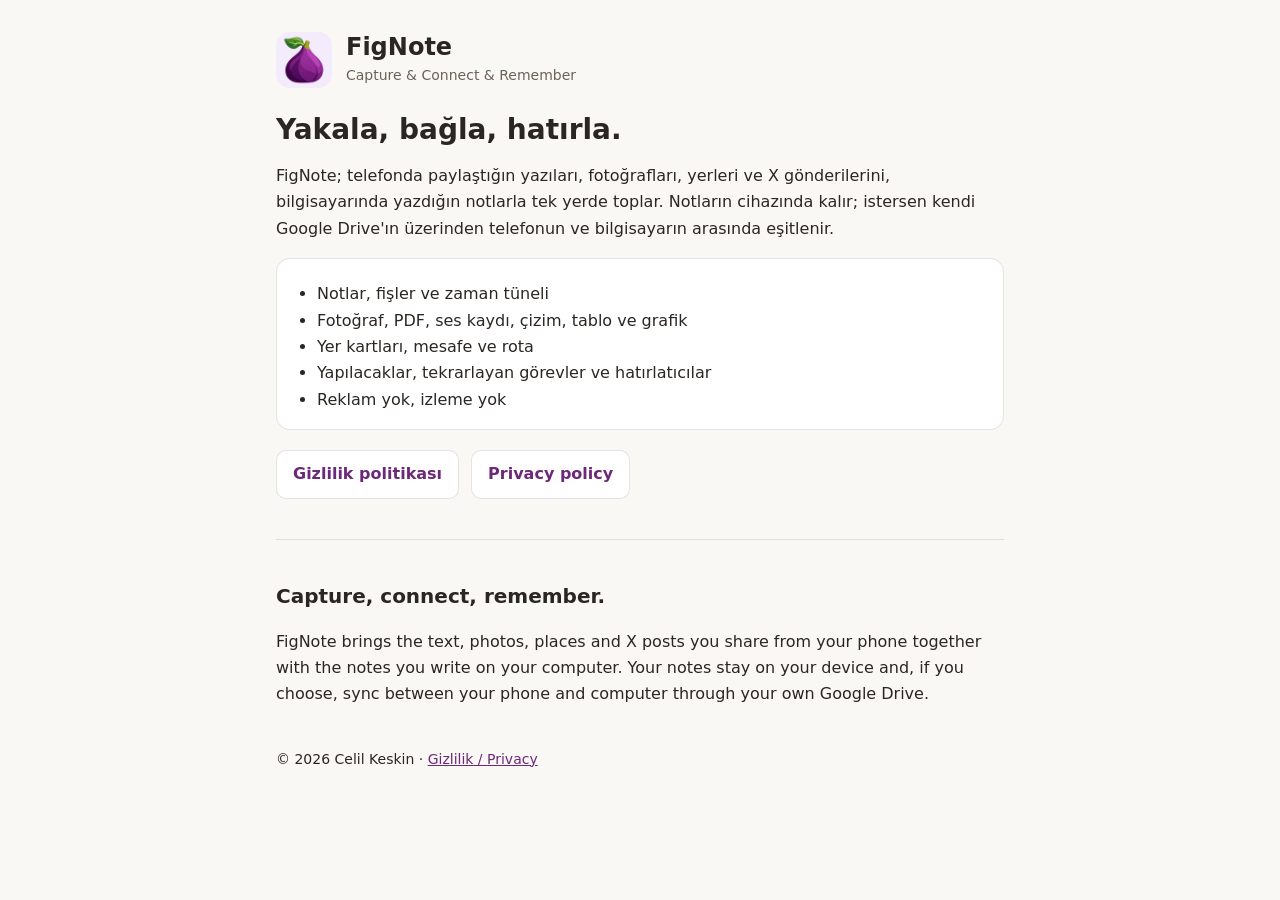
==== fignote/index.html @ 5032cb74 "FigNote ana sayfası ve gizlilik politikası Microsoft Store ve Google OAuth için FigNote tanıtım sayf" ====
<!doctype html>
<html lang="tr">
<head>
<meta charset="utf-8">
<meta name="viewport" content="width=device-width, initial-scale=1">
<title>FigNote</title>
<meta name="description" content="FigNote: notlar, fotoğraflar, yerler, X gönderileri ve yapılacaklar tek yerde. Capture &amp; Connect &amp; Remember.">
<link rel="icon" href="fignote-icon.png">
<link rel="stylesheet" href="style.css">
</head>
<body>
<main>
  <header class="brand">
    <img src="fignote-icon.png" alt="" width="56" height="56">
    <div>
      <p class="name">FigNote</p>
      <p class="tagline">Capture &amp; Connect &amp; Remember</p>
    </div>
  </header>

  <h1>Yakala, bağla, hatırla.</h1>
  <p>
    FigNote; telefonda paylaştığın yazıları, fotoğrafları, yerleri ve X
    gönderilerini, bilgisayarında yazdığın notlarla tek yerde toplar.
    Notların cihazında kalır; istersen kendi Google Drive'ın üzerinden
    telefonun ve bilgisayarın arasında eşitlenir.
  </p>

  <div class="card">
    <ul>
      <li>Notlar, fişler ve zaman tüneli</li>
      <li>Fotoğraf, PDF, ses kaydı, çizim, tablo ve grafik</li>
      <li>Yer kartları, mesafe ve rota</li>
      <li>Yapılacaklar, tekrarlayan görevler ve hatırlatıcılar</li>
      <li>Reklam yok, izleme yok</li>
    </ul>
  </div>

  <div class="links">
    <a href="privacy.html">Gizlilik politikası</a>
    <a href="privacy.html#en">Privacy policy</a>
  </div>

  <hr>

  <section lang="en" aria-labelledby="en-title">
    <h2 id="en-title">Capture, connect, remember.</h2>
    <p>
      FigNote brings the text, photos, places and X posts you share from your
      phone together with the notes you write on your computer. Your notes
      stay on your device and, if you choose, sync between your phone and
      computer through your own Google Drive.
    </p>
  </section>

  <footer>
    <p>© 2026 Celil Keskin · <a href="privacy.html">Gizlilik / Privacy</a></p>
  </footer>
</main>
</body>
</html>
---- fignote/style.css ----
:root {
  --bg: #faf8f5;
  --surface: #ffffff;
  --ink: #2b2622;
  --muted: #6b625a;
  --border: rgba(43, 38, 34, 0.12);
  --brand: #6d2879;
  --brand-soft: #f3e8f5;
}
@media (prefers-color-scheme: dark) {
  :root {
    --bg: #1b1918;
    --surface: #24211f;
    --ink: #eee8e2;
    --muted: #b7aea6;
    --border: rgba(255, 255, 255, 0.12);
    --brand: #d29bdb;
    --brand-soft: #3a2840;
  }
}
* { box-sizing: border-box; }
html { -webkit-text-size-adjust: 100%; }
body {
  margin: 0;
  background: var(--bg);
  color: var(--ink);
  font-family: "Segoe UI", system-ui, -apple-system, Roboto, "Helvetica Neue", Arial, sans-serif;
  font-size: 16px;
  line-height: 1.65;
}
main { max-width: 760px; margin: 0 auto; padding: 32px 16px 56px; }
a { color: var(--brand); }
a:focus-visible { outline: 2px solid var(--brand); outline-offset: 2px; border-radius: 4px; }
header.brand { display: flex; align-items: center; gap: 14px; margin-bottom: 24px; }
header.brand img { width: 56px; height: 56px; border-radius: 14px; }
header.brand .name { font-size: 24px; font-weight: 700; margin: 0; line-height: 1.2; }
header.brand .tagline { margin: 2px 0 0; color: var(--muted); font-size: 14px; }
h1 { font-size: 28px; line-height: 1.25; margin: 0 0 8px; }
h2 { font-size: 20px; margin: 32px 0 8px; }
h3 { font-size: 17px; margin: 22px 0 6px; }
p, li { color: var(--ink); }
.muted { color: var(--muted); }
.card {
  background: var(--surface);
  border: 1px solid var(--border);
  border-radius: 14px;
  padding: 16px 20px;
  margin: 16px 0;
}
.card ul { margin: 6px 0 0; padding-left: 20px; }
nav.lang { display: flex; gap: 12px; flex-wrap: wrap; margin: 8px 0 20px; font-size: 14px; }
nav.lang a {
  text-decoration: none;
  padding: 4px 12px;
  border-radius: 999px;
  background: var(--brand-soft);
}
.links { display: flex; gap: 12px; flex-wrap: wrap; margin: 20px 0; }
.links a {
  display: inline-block;
  padding: 10px 16px;
  border-radius: 10px;
  border: 1px solid var(--border);
  background: var(--surface);
  text-decoration: none;
  font-weight: 600;
}
hr { border: 0; border-top: 1px solid var(--border); margin: 40px 0; }
footer { margin-top: 40px; font-size: 14px; color: var(--muted); }
code { font-size: 0.92em; background: var(--brand-soft); padding: 1px 5px; border-radius: 5px; }
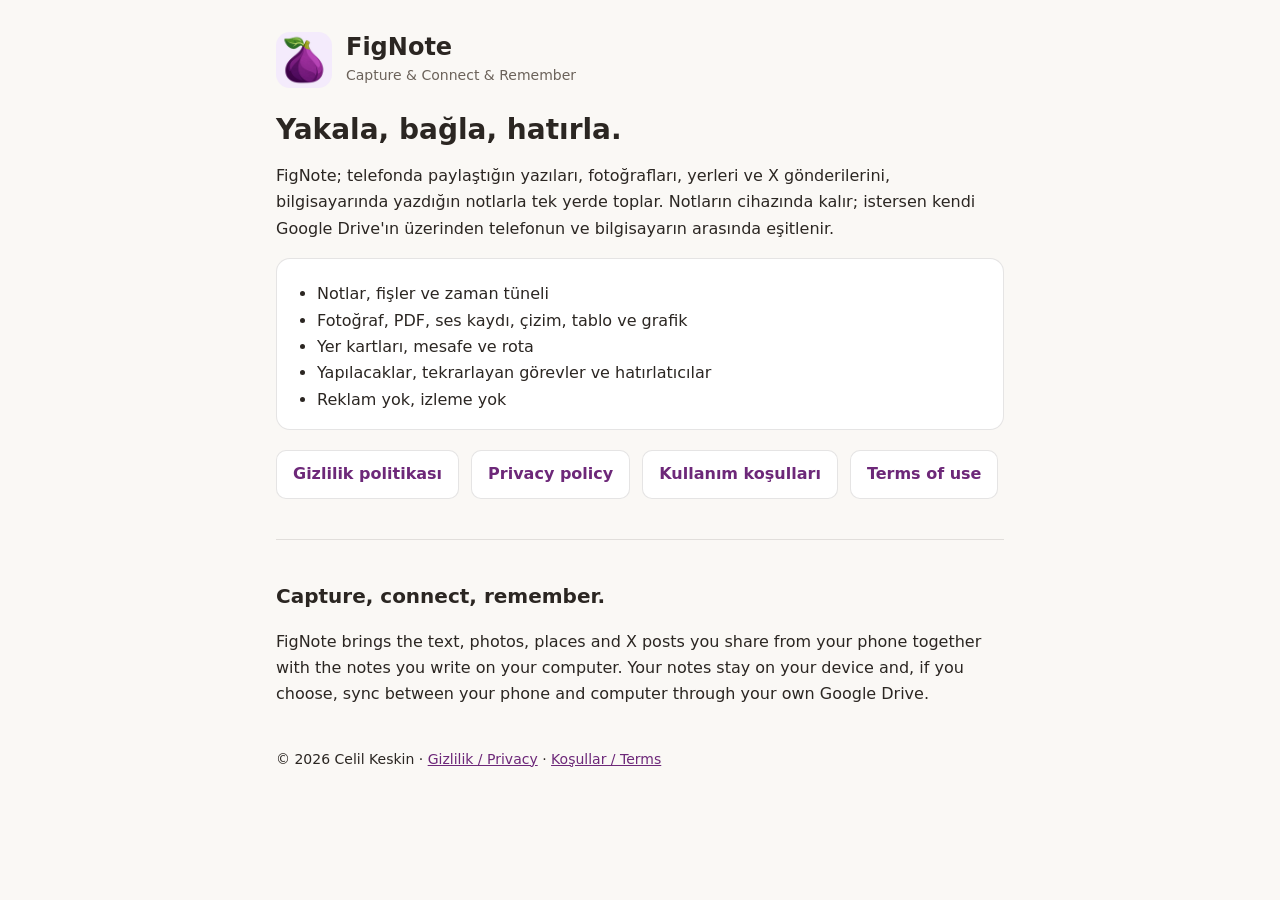
==== commit 8ef98596: "FigNote: kullanım koşulları sayfası eklendi - fignote/terms.html: Plus/Pro üyelik, 7 günlük deneme, " ====
--- a/fignote/index.html
+++ b/fignote/index.html
@@ -39,6 +39,8 @@
   <div class="links">
     <a href="privacy.html">Gizlilik politikası</a>
     <a href="privacy.html#en">Privacy policy</a>
+    <a href="terms.html">Kullanım koşulları</a>
+    <a href="terms.html#en">Terms of use</a>
   </div>
 
   <hr>
@@ -54,7 +56,7 @@
   </section>
 
   <footer>
-    <p>© 2026 Celil Keskin · <a href="privacy.html">Gizlilik / Privacy</a></p>
+    <p>© 2026 Celil Keskin · <a href="privacy.html">Gizlilik / Privacy</a> · <a href="terms.html">Koşullar / Terms</a></p>
   </footer>
 </main>
 </body>
